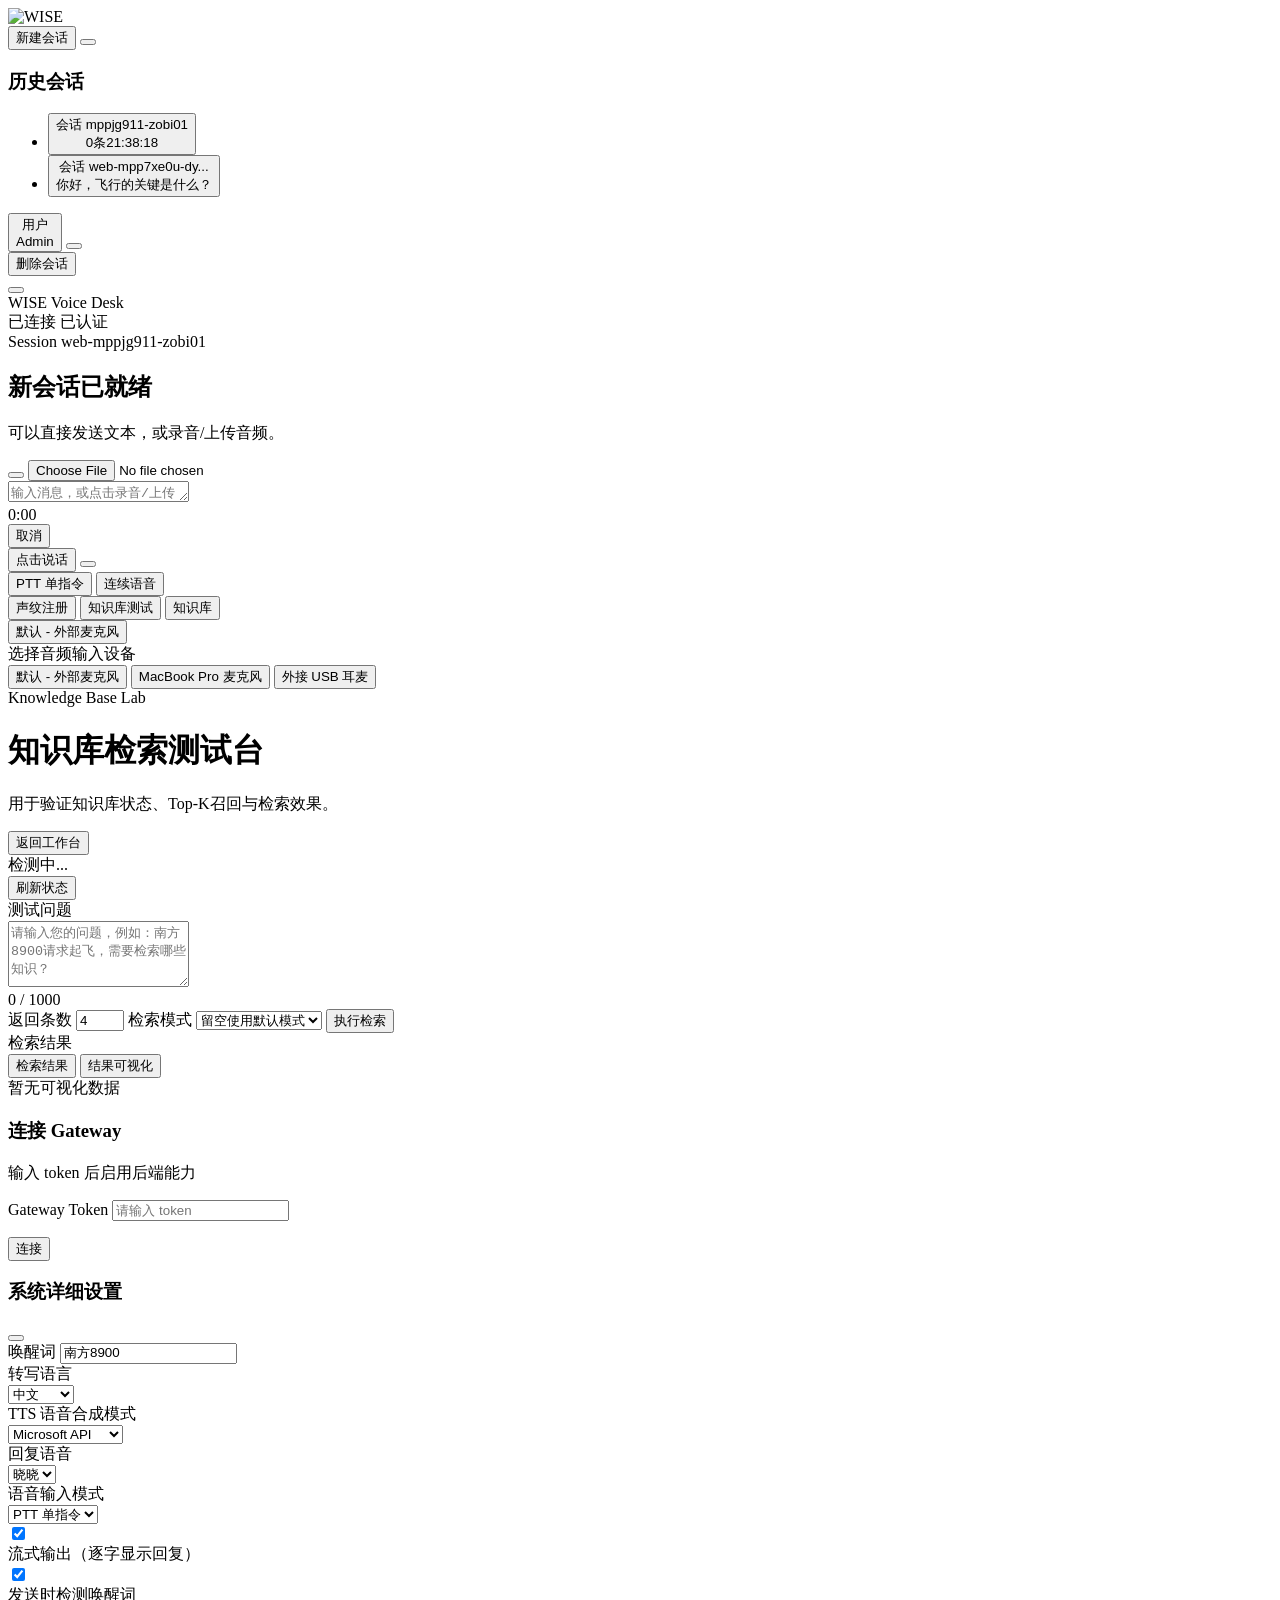
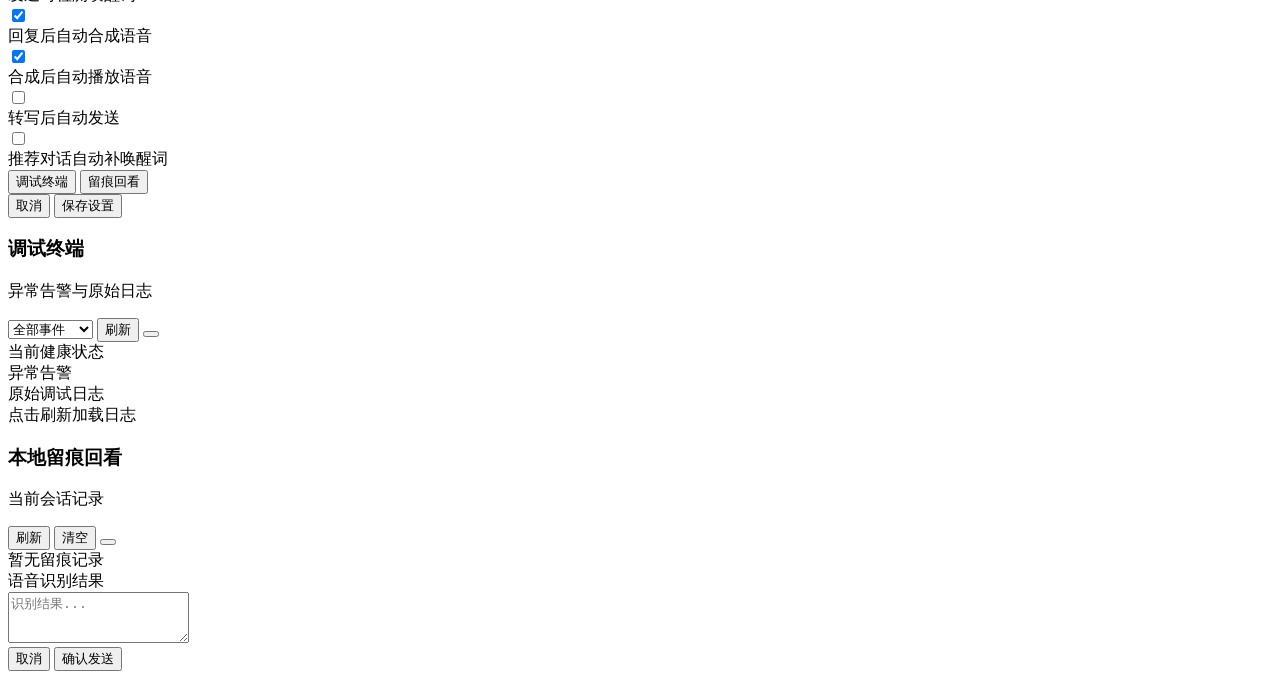
==== webchat/frontend/index.html @ 180c3f19 "feat: 添加音频消息支持，更新转写结果确认界面" ====
﻿<!DOCTYPE html>
<html lang="zh-CN">
<head>
    <meta charset="UTF-8">
    <meta name="viewport" content="width=device-width, initial-scale=1.0">
    <title>WISE ATC 语音工作台</title>
    <script src="/static/vendor/tailwind/tailwind.js"></script>
    <link rel="stylesheet" href="/static/vendor/fontawesome/css/all.min.css">
    <link rel="stylesheet" href="/static/styles/main.css">
</head>
<body class="h-screen flex text-gray-800 overflow-hidden bg-white">

    <!-- ==================== 左侧导航栏 (Sidebar) ==================== -->
    <div id="sidebar" class="w-[260px] bg-[#f9f9f9] flex-shrink-0 flex flex-col h-full transition-all duration-300 ease-in-out relative border-r border-gray-200 hidden md:flex z-50">
        <!-- 顶部 Logo 和 新建按钮 -->
        <div class="flex flex-col gap-2">
            <div class="flex justify-center pt-1 pb-1">
                <img src="/static/resource/logoA1.png" alt="WISE" class="w-48 h-48 object-contain">
            </div>
            <div class="flex gap-2 px-3">
                <button id="new-session-btn" class="flex-1 flex items-center justify-center gap-2 bg-white hover:bg-gray-50 text-gray-700 p-2 rounded-md transition-colors text-sm font-medium border border-gray-200 shadow-sm">
                    <i class="fa-solid fa-plus"></i> 新建会话
                </button>
                <button id="clear-sessions-btn" class="flex-none flex items-center justify-center bg-white hover:bg-red-50 text-red-500 p-2 rounded-md transition-colors text-sm font-medium border border-gray-200 shadow-sm" title="清空所有对话">
                    <i class="fa-regular fa-trash-can"></i>
                </button>
            </div>
        </div>

        <!-- 历史记录列表 -->
        <div class="flex-1 overflow-y-auto no-scrollbar px-3 py-2 space-y-4">
            <div>
                <h3 class="text-xs font-semibold text-gray-500 mb-2 px-2">历史会话</h3>
                <ul class="space-y-1" id="history-list">
                    <li>
                        <button class="w-full text-left px-2 py-2 rounded-md bg-gray-200 text-sm text-gray-700 transition-colors font-medium group relative">
                            <div class="truncate">会话 mppjg911-zobi01</div>
                            <div class="text-xs text-gray-500 mt-0.5 flex justify-between"><span>0条</span><span>21:38:18</span></div>
                        </button>
                    </li>
                    <li>
                        <button class="w-full text-left px-2 py-2 rounded-md hover:bg-gray-200 text-sm text-gray-700 transition-colors group relative">
                            <div class="truncate">会话 web-mpp7xe0u-dy...</div>
                            <div class="text-xs text-gray-500 mt-0.5 truncate">你好，飞行的关键是什么？</div>
                        </button>
                    </li>
                </ul>
            </div>
        </div>

        <!-- 底部用户信息及设置 -->
        <div class="p-3 border-t border-gray-200 flex items-center justify-between">
            <button class="flex items-center gap-2 flex-grow p-2 hover:bg-gray-200 rounded-md transition-colors text-left min-w-0">
                <div class="w-8 h-8 rounded-full bg-blue-500 text-white flex items-center justify-center font-bold text-sm flex-shrink-0">用户</div>
                <div class="truncate text-sm font-medium">Admin</div>
            </button>
            <button id="open-settings-btn" class="w-8 h-8 flex items-center justify-center text-gray-500 hover:text-gray-800 rounded-md hover:bg-gray-200 transition-colors flex-shrink-0 ml-1" title="详细设置">
                <i class="fa-solid fa-gear"></i>
            </button>
        </div>
    </div>

    <!-- 自定义右键菜单 -->
    <div id="context-menu" class="hidden absolute z-[100] bg-white border border-gray-100 shadow-lg rounded-lg py-1 w-32 text-sm transition-opacity duration-100">
        <button id="delete-session-btn" class="w-full text-left px-4 py-2 text-red-600 hover:bg-red-50 flex items-center gap-2 transition-colors">
            <i class="fa-regular fa-trash-can"></i> 删除会话
        </button>
    </div>

    <!-- ==================== 右侧主要内容区 ==================== -->
    <div class="flex-1 relative w-full overflow-hidden bg-white">
        
        <!-- ==================== 视图 1：主工作台 (Workspace) ==================== -->
        <div id="workspace-view" class="absolute inset-0 flex flex-col h-full w-full view-transition opacity-100 z-10">
            <!-- 顶部标题栏 -->
            <div class="h-14 flex items-center justify-between px-4 py-2 border-b border-gray-100 bg-white z-10 flex-shrink-0">
                <div class="flex items-center gap-2">
                    <button id="sidebar-toggle" class="text-gray-500 hover:text-gray-800 w-8 h-8 flex items-center justify-center rounded-md hover:bg-gray-100 transition-colors" title="收起/展开侧边栏">
                        <i class="fa-solid fa-bars"></i>
                    </button>
                    <div class="font-medium text-lg text-gray-700 ml-1">WISE Voice Desk</div>
                </div>
                <!-- 右侧状态 -->
                <div class="flex items-center gap-3 text-sm">
                    <div class="hidden sm:flex items-center gap-2">
                        <span id="connection-status" class="px-2 py-0.5 bg-green-100 text-green-700 rounded-full text-[10px] sm:text-xs font-medium">已连接</span>
                        <span id="auth-status" class="px-2 py-0.5 bg-blue-100 text-blue-700 rounded-full text-[10px] sm:text-xs font-medium">已认证</span>
                    </div>
                    <div class="text-gray-500 bg-gray-100 px-2 sm:px-3 py-1 rounded-md flex items-center gap-2">
                        <span class="text-xs hidden sm:inline">Session</span>
                        <span id="session-badge" class="font-mono text-xs">web-mppjg911-zobi01</span>
                    </div>
                </div>
            </div>

            <!-- 对话展示区 -->
            <div id="chat-container" class="flex-1 overflow-y-auto px-4 pb-56 pt-6 w-full max-w-[95%] md:max-w-[85%] lg:max-w-[75%] xl:max-w-[65%] 2xl:max-w-[55%] mx-auto flex flex-col gap-6 no-scrollbar relative">
                <!-- 空状态：居中欢迎 -->
                <div id="empty-welcome" class="flex-1 flex flex-col items-center justify-center min-h-[60vh] text-center message-anim">
                    <h2 class="text-3xl font-bold text-gray-800 mb-3">新会话已就绪</h2>
                    <p class="text-gray-500 text-sm">可以直接发送文本，或录音/上传音频。</p>
                </div>
            </div>

            <!-- 底部输入栏固定区 -->
            <div class="absolute bottom-0 left-0 w-full bg-gradient-to-t from-white via-white to-transparent pt-12 pb-4 px-4 z-20">
                <div class="max-w-[95%] md:max-w-[85%] lg:max-w-[75%] xl:max-w-[65%] 2xl:max-w-[55%] mx-auto relative flex flex-col items-center gap-3">
                    
                    <!-- 输入框主体 -->
                    <div class="w-full bg-[#f4f4f4] rounded-3xl p-1.5 pl-2 pr-2 flex items-center border border-transparent focus-within:border-gray-300 focus-within:bg-white focus-within:shadow-md transition-all duration-200 relative">
                        <!-- 左侧功能区 -->
                        <div class="flex items-center gap-2 mb-0.5 mr-1 flex-shrink-0 pl-1">
                            <button id="audio-import-btn" class="w-7 h-7 flex items-center justify-center text-gray-500 hover:text-gray-800 rounded-full hover:bg-gray-200 transition-colors" title="导入音频/附件"><i class="fa-solid fa-plus text-[15px]"></i></button>
                            <input id="audio-file-input" type="file" accept="audio/*" class="hidden">
                        </div>
                        
                        <!-- 文本域与音频附件区 -->
                        <div class="relative flex-1 min-w-0 flex flex-col justify-center">
                            <!-- 语音附件预览区 (初始隐藏) -->
                            <div id="audio-attachment-container" class="hidden px-2 pt-2 pb-0.5"></div>
                            
                            <textarea id="chat-input" rows="1" class="w-full bg-transparent border-none focus:ring-0 resize-none py-3 px-2 text-[15px] text-gray-800 placeholder-gray-400 no-scrollbar max-h-32 block" placeholder="输入消息，或点击录音/上传音频" style="outline: none;"></textarea>
                            
                            <!-- 录音遮罩与动态频率条 -->
                            <div id="recording-mask" class="hidden absolute inset-0 bg-[#f4f4f4] z-10 items-center justify-between px-2 rounded-3xl">
                                <div class="flex items-center gap-2 flex-shrink-0 w-20">
                                    <div id="recording-dot" class="w-2.5 h-2.5 rounded-full bg-red-500 animate-pulse"></div>
                                    <div id="recording-time" class="text-[13px] font-mono text-gray-600">0:00</div>
                                </div>
                                <!-- 中心频率波纹 (JS动态驱动) -->
                                <div id="freq-container" class="flex items-center gap-[2px] h-8 flex-1 justify-center px-2">
                                </div>
                                <button id="cancel-record-btn" class="text-[11px] font-medium text-gray-500 hover:text-red-500 px-3 py-1.5 bg-white border border-gray-200 shadow-sm rounded-full transition-colors flex-shrink-0 w-[52px]">取消</button>
                            </div>
                        </div>
                        
                        <!-- 发送按钮组 -->
                        <div class="flex items-center gap-2 mb-1 ml-2 flex-shrink-0">
                            <button id="hold-to-talk-btn" class="flex items-center justify-center gap-1 bg-green-500 hover:bg-green-600 text-white rounded-full px-3 py-1.5 transition-colors text-xs font-medium select-none">
                                <i class="fa-solid fa-microphone"></i> <span class="hidden sm:inline">点击说话</span>
                            </button>
                            <button id="send-btn" class="w-8 h-8 flex items-center justify-center bg-gray-300 text-white rounded-full transition-colors cursor-not-allowed">
                                <i class="fa-solid fa-arrow-up"></i>
                            </button>
                        </div>
                    </div>

                    <!-- 底部次要功能栏 (带跳转按钮和麦克风下拉) -->
                    <div class="w-full flex flex-wrap items-center justify-between gap-2 text-[11px] sm:text-xs text-gray-500 px-2">
                        <div class="flex items-center gap-3">
                            <!-- PTT / 连续语音 二选一按钮 -->
                            <div class="flex items-center bg-gray-100/80 rounded-md p-0.5 border border-gray-200/60" id="voice-mode-toggle">
                                <button class="voice-mode-btn active px-2.5 py-1 text-gray-700 bg-white shadow-sm rounded-[4px] font-medium transition-all" data-mode="ptt">PTT 单指令</button>
                                <button class="voice-mode-btn px-2.5 py-1 text-gray-400 hover:text-gray-600 rounded-[4px] font-medium transition-all" data-mode="continuous">连续语音</button>
                            </div>

                            <button id="voiceprint-btn" class="hover:text-blue-600 font-medium text-gray-600 transition-colors flex items-center gap-1 px-2 py-1 rounded bg-gray-100 hover:bg-blue-50 hidden sm:flex">
                                <i class="fa-solid fa-fingerprint"></i> 声纹注册
                            </button>
                            <button id="nav-to-kb-btn" class="hover:text-blue-600 font-medium text-gray-600 transition-colors flex items-center gap-1 px-2 py-1 rounded bg-gray-100 hover:bg-blue-50">
                                <i class="fa-solid fa-flask"></i> 知识库测试
                            </button>
                            <button id="kb-toggle-btn" type="button" class="flex items-center gap-1.5 px-2.5 py-1 bg-white border border-gray-200 hover:border-blue-300 rounded-full transition-all group shadow-sm" data-state="off">
                                <i class="fa-solid fa-database text-gray-400 group-hover:text-blue-500 transition-colors" id="kb-icon"></i>
                                <span class="text-[11px] font-medium text-gray-600 group-hover:text-blue-600 transition-colors" id="kb-text">知识库</span>
                                <div id="kb-track" class="w-6 h-3.5 bg-gray-200 rounded-full relative transition-colors ml-0.5">
                                    <div id="kb-thumb" class="w-2.5 h-2.5 bg-white rounded-full absolute left-[2px] top-[2px] transition-transform shadow-sm"></div>
                                </div>
                            </button>
                        </div>
                        <div class="flex items-center gap-3">
                            <!-- 麦克风下拉菜单容器 -->
                            <div class="relative inline-block text-left" id="mic-dropdown-container">
                                <button id="mic-dropdown-btn" type="button" class="flex items-center gap-1.5 hover:bg-gray-100 px-2 py-1.5 rounded-md transition-colors text-gray-500 hover:text-gray-800 focus:outline-none">
                                    <span class="w-2 h-2 bg-green-500 rounded-full flex-shrink-0 shadow-[0_0_4px_rgba(34,197,94,0.6)]" title="状态: 可用"></span>
                                    <span class="truncate max-w-[120px] sm:max-w-[150px] font-medium" id="current-mic-name">默认 - 外部麦克风</span>
                                    <i class="fa-solid fa-chevron-up text-[10px] transition-transform duration-200" id="mic-chevron"></i>
                                </button>
                                
                                <!-- 下拉菜单 (向上弹出) -->
                                <div id="mic-dropdown-menu" class="hidden origin-bottom-right absolute right-0 bottom-full mb-1 w-80 max-w-[90vw] rounded-xl shadow-[0_-4px_6px_-1px_rgba(0,0,0,0.1),0_2px_4px_-1px_rgba(0,0,0,0.06)] bg-white border border-gray-100 focus:outline-none z-50 transition-all duration-200 opacity-0 translate-y-2">
                                    <div class="py-1">
                                        <div class="px-3 py-2 text-[11px] font-semibold text-gray-400 bg-gray-50/50">选择音频输入设备</div>
                                        <button class="mic-option w-full text-left px-3 py-2 text-sm text-gray-700 hover:bg-blue-50 hover:text-blue-600 flex items-center justify-between group" data-mic="默认 - 外部麦克风">
                                            <span class="truncate pr-2">默认 - 外部麦克风</span>
                                            <i class="fa-solid fa-check text-blue-500 opacity-100 option-check transition-opacity"></i>
                                        </button>
                                        <button class="mic-option w-full text-left px-3 py-2 text-sm text-gray-700 hover:bg-blue-50 hover:text-blue-600 flex items-center justify-between group" data-mic="MacBook Pro 麦克风">
                                            <span class="truncate pr-2">MacBook Pro 麦克风</span>
                                            <i class="fa-solid fa-check text-blue-500 opacity-0 group-hover:opacity-30 option-check transition-opacity"></i>
                                        </button>
                                        <button class="mic-option w-full text-left px-3 py-2 text-sm text-gray-700 hover:bg-blue-50 hover:text-blue-600 flex items-center justify-between group" data-mic="外接 USB 耳麦">
                                            <span class="truncate pr-2">外接 USB 耳麦</span>
                                            <i class="fa-solid fa-check text-blue-500 opacity-0 group-hover:opacity-30 option-check transition-opacity"></i>
                                        </button>
                                    </div>
                                </div>
                            </div>
                        </div>
                    </div>
                </div>
            </div>
        </div>

        <!-- ==================== 视图 2：知识库测试 (Knowledge Base Lab) ==================== -->
        <div id="kb-test-view" class="absolute inset-0 w-full h-full bg-[#f5f7fb] overflow-y-auto view-transition opacity-0 pointer-events-none z-0 px-4 py-8 flex flex-col items-center">
            <div class="kb-lab-page w-full flex flex-col gap-4 pb-20">
                <!-- 头部标题卡片 -->
                <div class="kb-lab-card kb-lab-hero flex justify-between items-center gap-4">
                    <div>
                        <div class="kb-lab-eyebrow">Knowledge Base Lab</div>
                        <h1 class="kb-lab-title">知识库检索测试台</h1>
                        <p class="kb-lab-subtitle">用于验证知识库状态、Top-K召回与检索效果。</p>
                    </div>
                    <button id="nav-back-btn" class="kb-lab-pill-btn">
                        <i class="fa-solid fa-arrow-right"></i>
                        <span>返回工作台</span>
                    </button>
                </div>

                <!-- 连接信息卡片 -->
                <div class="kb-lab-card kb-status-card">
                    <div class="kb-status-main">
                        <div id="kb-status-dot" class="kb-status-dot"></div>
                        <div id="kb-status-text" class="kb-status-text">检测中...</div>
                    </div>
                    <div id="kb-status-tags" class="kb-status-grid"></div>
                    <button id="kb-refresh-btn" class="kb-lab-pill-btn kb-refresh-btn">
                        <i class="fa-solid fa-rotate-right"></i>
                        <span>刷新状态</span>
                    </button>
                </div>

                <!-- 测试问题输入卡片 -->
                <div class="kb-lab-card kb-query-card">
                    <div class="kb-section-title">
                        <i class="fa-solid fa-message"></i>
                        <span>测试问题</span>
                    </div>
                    <div class="kb-query-box">
                        <textarea id="kb-search-input" rows="4" maxlength="1000" placeholder="请输入您的问题，例如：南方8900请求起飞，需要检索哪些知识？"></textarea>
                        <div id="kb-query-count" class="kb-query-count">0 / 1000</div>
                    </div>
                    <div class="kb-query-controls">
                        <label class="kb-field">
                            <span>返回条数</span>
                            <input id="kb-top-k" type="number" min="1" max="50" value="4" inputmode="numeric">
                        </label>
                        <label class="kb-field kb-field--mode">
                            <span>检索模式</span>
                            <select id="kb-mode">
                                <option value="">留空使用默认模式</option>
                                <option value="hybrid">hybrid</option>
                                <option value="vector">vector</option>
                                <option value="keyword">keyword</option>
                            </select>
                        </label>
                        <button id="do-search-btn" class="kb-search-btn">
                            <i class="fa-solid fa-magnifying-glass"></i>
                            <span>执行检索</span>
                        </button>
                    </div>
                </div>

                <!-- 检索结果区 (初始隐藏) -->
                <div id="kb-results-area" class="w-full hidden flex-col gap-4">
                    <div class="kb-lab-card kb-results-card">
                        <div class="kb-results-head">
                            <div class="kb-section-title">
                                <i class="fa-solid fa-network-wired"></i>
                                <span>检索结果</span>
                            </div>
                            <div id="kb-result-summary" class="kb-result-summary"></div>
                        </div>

                        <div class="kb-tabs">
                            <button id="kb-tab-results" class="kb-test-tab active">检索结果</button>
                            <button id="kb-tab-viz" class="kb-test-tab">结果可视化</button>
                        </div>

                        <div id="kb-results-list" class="kb-result-list"></div>

                        <div id="kb-viz-area" class="hidden">
                            <div id="kb-viz-content" class="kb-viz-content">
                                暂无可视化数据
                            </div>
                        </div>
                    </div>
                </div>
            </div>
        </div>
    </div>

    <!-- ==================== JavaScript 逻辑 ==================== -->
    <script src="/static/vendor/marked/marked.min.js"></script>
    <script type="module" src="/static/app/main.js"></script>

    <!-- ==================== Token 认证卡片 ==================== -->
    <div id="auth-card-overlay" class="hidden fixed inset-0 z-[120] bg-white/70 backdrop-blur-sm flex items-start justify-center px-4 pt-24">
        <div class="w-full max-w-sm bg-white border border-gray-100 rounded-2xl shadow-xl overflow-hidden">
            <div class="px-5 py-4 border-b border-gray-100 bg-gray-50/80">
                <div class="flex items-center gap-3">
                    <div class="w-9 h-9 rounded-lg bg-blue-600 text-white flex items-center justify-center">
                        <i class="fa-solid fa-key text-sm"></i>
                    </div>
                    <div>
                        <h3 class="text-sm font-bold text-gray-800">连接 Gateway</h3>
                        <p class="text-xs text-gray-500 mt-0.5">输入 token 后启用后端能力</p>
                    </div>
                </div>
            </div>
            <form id="auth-card-form" class="p-5 space-y-4">
                <div>
                    <label for="auth-token-input" class="block text-xs font-semibold text-gray-600 mb-1.5">Gateway Token</label>
                    <input id="auth-token-input" type="password" autocomplete="current-password" class="w-full bg-gray-50 border border-gray-200 rounded-xl px-3.5 py-2.5 text-sm text-gray-800 focus:outline-none focus:border-blue-400 focus:bg-white focus:ring-2 focus:ring-blue-100 transition-all" placeholder="请输入 token">
                </div>
                <p id="auth-card-message" class="hidden text-xs leading-relaxed"></p>
                <button id="auth-card-submit" type="submit" class="w-full h-10 rounded-xl bg-blue-600 hover:bg-blue-700 text-white text-sm font-semibold transition-colors flex items-center justify-center gap-2">
                    <i class="fa-solid fa-plug"></i>
                    <span>连接</span>
                </button>
            </form>
        </div>
    </div>

    <!-- ==================== 设置模态框 (Settings Modal) ==================== -->
    <div id="settings-modal" class="hidden fixed inset-0 z-[100] bg-gray-900/40 backdrop-blur-sm flex items-center justify-center transition-opacity duration-300 opacity-0">
        <div class="bg-white rounded-2xl shadow-2xl w-full max-w-md overflow-hidden transform scale-95 opacity-0 transition-all duration-300" id="settings-modal-content">
            <!-- Header -->
            <div class="px-6 py-4 border-b border-gray-100 flex justify-between items-center bg-gray-50/80">
                <h3 class="text-[15px] font-bold text-gray-800 flex items-center gap-2">
                    <i class="fa-solid fa-gear text-gray-500"></i> 系统详细设置
                </h3>
                <button id="close-settings-top" class="text-gray-400 hover:text-gray-600 transition-colors w-7 h-7 flex items-center justify-center rounded-full hover:bg-gray-200">
                    <i class="fa-solid fa-xmark text-sm"></i>
                </button>
            </div>
            
            <!-- Body -->
            <div class="p-6 space-y-5">
                <!-- 1. 唤醒词 -->
                <div>
                    <label class="block text-xs font-semibold text-gray-600 mb-1.5 ml-0.5">唤醒词</label>
                    <input type="text" id="setting-wake-word" value="南方8900" class="w-full bg-gray-50 border border-gray-200 rounded-lg px-3.5 py-2.5 text-sm text-gray-800 focus:outline-none focus:border-blue-400 focus:bg-white focus:ring-2 focus:ring-blue-100 transition-all" placeholder="例如：南方8900">
                </div>

                <!-- 2. 转写语言 -->
                <div>
                    <label class="block text-xs font-semibold text-gray-600 mb-1.5 ml-0.5">转写语言</label>
                    <div class="relative">
                        <select id="setting-language" class="w-full bg-gray-50 border border-gray-200 rounded-lg px-3.5 py-2.5 pr-10 text-sm text-gray-800 focus:outline-none focus:border-blue-400 focus:bg-white focus:ring-2 focus:ring-blue-100 transition-all appearance-none cursor-pointer">
                            <option value="zh">中文</option>
                            <option value="auto">自动</option>
                            <option value="en">English</option>
                        </select>
                        <div class="pointer-events-none absolute inset-y-0 right-0 flex items-center px-4 text-gray-400">
                            <i class="fa-solid fa-chevron-down text-[10px]"></i>
                        </div>
                    </div>
                </div>

                <!-- 3. TTS 合成模式 -->
                <div>
                    <label class="block text-xs font-semibold text-gray-600 mb-1.5 ml-0.5">TTS 语音合成模式</label>
                    <div class="relative">
                        <select id="setting-tts-mode" class="w-full bg-gray-50 border border-gray-200 rounded-lg px-3.5 py-2.5 pr-10 text-sm text-gray-800 focus:outline-none focus:border-blue-400 focus:bg-white focus:ring-2 focus:ring-blue-100 transition-all appearance-none cursor-pointer">
                            <option value="microsoft">Microsoft API</option>
                            <option value="cosyvoice">CosyVoice 本地</option>
                        </select>
                        <div class="pointer-events-none absolute inset-y-0 right-0 flex items-center px-4 text-gray-400">
                            <i class="fa-solid fa-chevron-down text-[10px]"></i>
                        </div>
                    </div>
                </div>

                <!-- 4. 回复语音 -->
                <div>
                    <label class="block text-xs font-semibold text-gray-600 mb-1.5 ml-0.5">回复语音</label>
                    <div class="relative">
                        <select id="setting-voice-type" class="w-full bg-gray-50 border border-gray-200 rounded-lg px-3.5 py-2.5 pr-10 text-sm text-gray-800 focus:outline-none focus:border-blue-400 focus:bg-white focus:ring-2 focus:ring-blue-100 transition-all appearance-none cursor-pointer">
                            <option value="zh-CN-XiaoxiaoNeural">晓晓</option>
                            <option value="zh-CN-XiaoyiNeural">晓伊</option>
                            <option value="zh-CN-YunyangNeural">云扬</option>
                        </select>
                        <div class="pointer-events-none absolute inset-y-0 right-0 flex items-center px-4 text-gray-400">
                            <i class="fa-solid fa-chevron-down text-[10px]"></i>
                        </div>
                    </div>
                </div>

                <!-- 5. 语音输入模式 -->
                <div>
                    <label class="block text-xs font-semibold text-gray-600 mb-1.5 ml-0.5">语音输入模式</label>
                    <div class="relative">
                        <select id="setting-voice-mode" class="w-full bg-gray-50 border border-gray-200 rounded-lg px-3.5 py-2.5 pr-10 text-sm text-gray-800 focus:outline-none focus:border-blue-400 focus:bg-white focus:ring-2 focus:ring-blue-100 transition-all appearance-none cursor-pointer">
                            <option value="ptt">PTT 单指令</option>
                            <option value="stream">连续语音</option>
                        </select>
                        <div class="pointer-events-none absolute inset-y-0 right-0 flex items-center px-4 text-gray-400">
                            <i class="fa-solid fa-chevron-down text-[10px]"></i>
                        </div>
                    </div>
                </div>

                <!-- 5.5 流式输出 -->
                <div class="flex items-center pt-1 pl-0.5">
                    <div class="relative flex items-center">
                        <input type="checkbox" id="setting-streaming-mode" checked class="peer sr-only">
                        <div class="w-5 h-5 bg-white border-2 border-gray-300 rounded focus:ring-blue-500 focus:ring-2 cursor-pointer peer-checked:bg-blue-500 peer-checked:border-blue-500 transition-all flex items-center justify-center">
                            <i class="fa-solid fa-check text-white text-[10px] opacity-0 peer-checked:opacity-100 transition-opacity"></i>
                        </div>
                        <label for="setting-streaming-mode" class="ml-3 text-sm font-medium text-gray-700 cursor-pointer select-none">流式输出（逐字显示回复）</label>
                    </div>
                </div>

                <!-- 5.6 唤醒词检测 -->
                <div class="flex items-center pt-1 pl-0.5">
                    <div class="relative flex items-center">
                        <input type="checkbox" id="setting-wake-detection" checked class="peer sr-only">
                        <div class="w-5 h-5 bg-white border-2 border-gray-300 rounded focus:ring-blue-500 focus:ring-2 cursor-pointer peer-checked:bg-blue-500 peer-checked:border-blue-500 transition-all flex items-center justify-center">
                            <i class="fa-solid fa-check text-white text-[10px] opacity-0 peer-checked:opacity-100 transition-opacity"></i>
                        </div>
                        <label for="setting-wake-detection" class="ml-3 text-sm font-medium text-gray-700 cursor-pointer select-none">发送时检测唤醒词</label>
                    </div>
                </div>

                <!-- 6. 自动合成 TTS -->
                <div class="flex items-center pt-1 pl-0.5">
                    <div class="relative flex items-center">
                        <input type="checkbox" id="setting-auto-tts" checked class="peer sr-only">
                        <div class="w-5 h-5 bg-white border-2 border-gray-300 rounded focus:ring-blue-500 focus:ring-2 cursor-pointer peer-checked:bg-blue-500 peer-checked:border-blue-500 transition-all flex items-center justify-center">
                            <i class="fa-solid fa-check text-white text-[10px] opacity-0 peer-checked:opacity-100 transition-opacity"></i>
                        </div>
                        <label for="setting-auto-tts" class="ml-3 text-sm font-medium text-gray-700 cursor-pointer select-none">回复后自动合成语音</label>
                    </div>
                </div>

                <!-- 7. 自动播放 TTS -->
                <div class="flex items-center pl-0.5">
                    <div class="relative flex items-center">
                        <input type="checkbox" id="setting-auto-play" checked class="peer sr-only">
                        <div class="w-5 h-5 bg-white border-2 border-gray-300 rounded focus:ring-blue-500 focus:ring-2 cursor-pointer peer-checked:bg-blue-500 peer-checked:border-blue-500 transition-all flex items-center justify-center">
                            <i class="fa-solid fa-check text-white text-[10px] opacity-0 peer-checked:opacity-100 transition-opacity"></i>
                        </div>
                        <label for="setting-auto-play" class="ml-3 text-sm font-medium text-gray-700 cursor-pointer select-none">合成后自动播放语音</label>
                    </div>
                </div>

                <!-- 7. 转写后自动发送 -->
                <div class="flex items-center pl-0.5">
                    <div class="relative flex items-center">
                        <input type="checkbox" id="setting-auto-send" class="peer sr-only">
                        <div class="w-5 h-5 bg-white border-2 border-gray-300 rounded focus:ring-blue-500 focus:ring-2 cursor-pointer peer-checked:bg-blue-500 peer-checked:border-blue-500 transition-all flex items-center justify-center">
                            <i class="fa-solid fa-check text-white text-[10px] opacity-0 peer-checked:opacity-100 transition-opacity"></i>
                        </div>
                        <label for="setting-auto-send" class="ml-3 text-sm font-medium text-gray-700 cursor-pointer select-none">转写后自动发送</label>
                    </div>
                </div>

                <!-- 8. 推荐对话自动补唤醒词 -->
                <div class="flex items-center pl-0.5">
                    <div class="relative flex items-center">
                        <input type="checkbox" id="setting-auto-prepend-wake" class="peer sr-only">
                        <div class="w-5 h-5 bg-white border-2 border-gray-300 rounded focus:ring-blue-500 focus:ring-2 cursor-pointer peer-checked:bg-blue-500 peer-checked:border-blue-500 transition-all flex items-center justify-center">
                            <i class="fa-solid fa-check text-white text-[10px] opacity-0 peer-checked:opacity-100 transition-opacity"></i>
                        </div>
                        <label for="setting-auto-prepend-wake" class="ml-3 text-sm font-medium text-gray-700 cursor-pointer select-none">推荐对话自动补唤醒词</label>
                    </div>
                </div>
            </div>

            <!-- Footer -->
            <div class="px-6 py-4 bg-gray-50/80 border-t border-gray-100 flex items-center justify-between">
                <div class="flex items-center gap-2">
                    <button id="open-debug-btn" class="text-xs text-gray-500 hover:text-gray-800 flex items-center gap-1.5 px-2 py-1 rounded hover:bg-gray-200 transition-colors">
                        <i class="fa-solid fa-bug"></i> 调试终端
                    </button>
                    <button id="open-trace-btn" class="text-xs text-gray-500 hover:text-gray-800 flex items-center gap-1.5 px-2 py-1 rounded hover:bg-gray-200 transition-colors">
                        <i class="fa-solid fa-clock-rotate-left"></i> 留痕回看
                    </button>
                </div>
                <div class="flex items-center gap-3">
                    <button id="close-settings-btn" class="px-5 py-2 text-sm font-medium text-gray-600 bg-white border border-gray-200 rounded-lg hover:bg-gray-50 transition-colors shadow-sm">取消</button>
                    <button id="save-settings-btn" class="px-5 py-2 text-sm font-medium text-white bg-blue-600 border border-transparent rounded-lg hover:bg-blue-700 transition-colors shadow-sm min-w-[96px] flex justify-center items-center gap-1.5">保存设置</button>
                </div>
            </div>
        </div>
    </div>

    <!-- ==================== 调试终端弹窗 ==================== -->
    <div id="debug-modal" class="hidden fixed inset-0 z-[110] bg-gray-900/40 backdrop-blur-sm flex items-center justify-center transition-opacity duration-300 opacity-0">
        <div class="bg-white rounded-2xl shadow-2xl w-full max-w-2xl max-h-[85vh] overflow-hidden transform scale-95 opacity-0 transition-all duration-300" id="debug-modal-content">
            <div class="px-5 py-4 border-b border-gray-100 flex justify-between items-center bg-gray-50/80">
                <div>
                    <h3 class="text-sm font-bold text-gray-800 flex items-center gap-2"><i class="fa-solid fa-bug text-gray-500"></i> 调试终端</h3>
                    <p id="debug-subtitle" class="text-[11px] text-gray-500 mt-0.5">异常告警与原始日志</p>
                </div>
                <div class="flex items-center gap-2">
                    <select id="debug-filter" class="text-[11px] bg-white border border-gray-200 rounded px-2 py-1 focus:outline-none focus:border-blue-400">
                        <option value="all">全部事件</option>
                        <option value="chat">Chat</option>
                        <option value="transcribe">Transcribe</option>
                        <option value="tts">TTS</option>
                        <option value="wake">Wake</option>
                    </select>
                    <button id="debug-refresh-btn" class="text-xs text-blue-600 hover:text-blue-800 font-medium px-2 py-1 rounded hover:bg-blue-50">刷新</button>
                    <button id="debug-close-btn" class="text-gray-400 hover:text-gray-600 w-7 h-7 flex items-center justify-center rounded-full hover:bg-gray-200 transition-colors"><i class="fa-solid fa-xmark text-sm"></i></button>
                </div>
            </div>
            <div class="overflow-y-auto max-h-[72vh] p-4 space-y-4">
                <!-- 健康状态卡片 -->
                <div>
                    <div class="text-xs font-semibold text-gray-500 mb-2">当前健康状态</div>
                    <div id="debug-health-grid" class="grid grid-cols-5 gap-2"></div>
                </div>
                <!-- 异常告警 -->
                <div>
                    <div class="text-xs font-semibold text-gray-500 mb-2">异常告警</div>
                    <div id="debug-alert-list" class="space-y-1 text-[11px]"></div>
                </div>
                <!-- 原始日志 -->
                <div>
                    <div class="text-xs font-semibold text-gray-500 mb-2">原始调试日志</div>
                    <div id="debug-log-list" class="space-y-1 text-[11px] font-mono text-gray-600">
                        <div class="text-gray-400 py-4 text-center">点击刷新加载日志</div>
                    </div>
                </div>
            </div>
        </div>
    </div>

    <!-- ==================== 留痕回看弹窗 ==================== -->
    <div id="trace-modal" class="hidden fixed inset-0 z-[110] bg-gray-900/40 backdrop-blur-sm flex items-center justify-center transition-opacity duration-300 opacity-0">
        <div class="bg-white rounded-2xl shadow-2xl w-full max-w-lg max-h-[80vh] overflow-hidden transform scale-95 opacity-0 transition-all duration-300" id="trace-modal-content">
            <div class="px-5 py-4 border-b border-gray-100 flex justify-between items-center bg-gray-50/80">
                <div>
                    <h3 class="text-sm font-bold text-gray-800 flex items-center gap-2"><i class="fa-solid fa-clock-rotate-left text-gray-500"></i> 本地留痕回看</h3>
                    <p id="trace-subtitle" class="text-[11px] text-gray-500 mt-0.5">当前会话记录</p>
                </div>
                <div class="flex items-center gap-2">
                    <button id="trace-refresh-btn" class="text-xs text-blue-600 hover:text-blue-800 font-medium px-2 py-1 rounded hover:bg-blue-50">刷新</button>
                    <button id="trace-clear-btn" class="text-xs text-red-500 hover:text-red-700 font-medium px-2 py-1 rounded hover:bg-red-50">清空</button>
                    <button id="trace-close-btn" class="text-gray-400 hover:text-gray-600 w-7 h-7 flex items-center justify-center rounded-full hover:bg-gray-200 transition-colors"><i class="fa-solid fa-xmark text-sm"></i></button>
                </div>
            </div>
            <div class="overflow-y-auto max-h-[60vh] p-4">
                <div id="trace-list" class="space-y-2 text-[12px] text-gray-600">
                    <div class="text-gray-400 py-4 text-center">暂无留痕记录</div>
                </div>
            </div>
        </div>
    </div>

    <!-- 转写结果确认浮窗 (初始隐藏) -->
    <div id="transcript-review" class="hidden fixed inset-0 z-[130] bg-gray-900/40 backdrop-blur-sm flex items-center justify-center">
        <div class="bg-white rounded-2xl shadow-2xl w-full max-w-md mx-4 overflow-hidden">
            <div class="px-5 py-4 border-b border-gray-100 flex items-center gap-2 bg-gray-50/80">
                <i class="fa-solid fa-microphone text-blue-500 text-sm"></i>
                <span class="text-sm font-bold text-gray-800">语音识别结果</span>
            </div>
            <div class="p-4 space-y-3">
                <div id="transcript-audio-container" class="hidden"></div>
                <textarea id="transcript-editor" rows="3" class="w-full bg-gray-50 border border-gray-200 rounded-xl px-3 py-2.5 text-sm text-gray-800 resize-none focus:outline-none focus:border-blue-400 focus:ring-2 focus:ring-blue-100 no-scrollbar leading-relaxed" placeholder="识别结果..."></textarea>
            </div>
            <div class="px-5 py-3 border-t border-gray-100 flex items-center justify-end gap-2 bg-gray-50/50">
                <button id="transcript-cancel-btn" class="text-xs font-medium text-gray-500 hover:text-red-500 hover:bg-red-50 px-4 py-2 rounded-lg transition-colors">取消</button>
                <button id="transcript-confirm-btn" class="text-xs font-medium text-white px-5 py-2 bg-blue-500 hover:bg-blue-600 rounded-lg shadow-sm transition-colors"><i class="fa-solid fa-paper-plane mr-1.5 text-[10px]"></i>确认发送</button>
            </div>
        </div>
    </div>
</body>
</html>
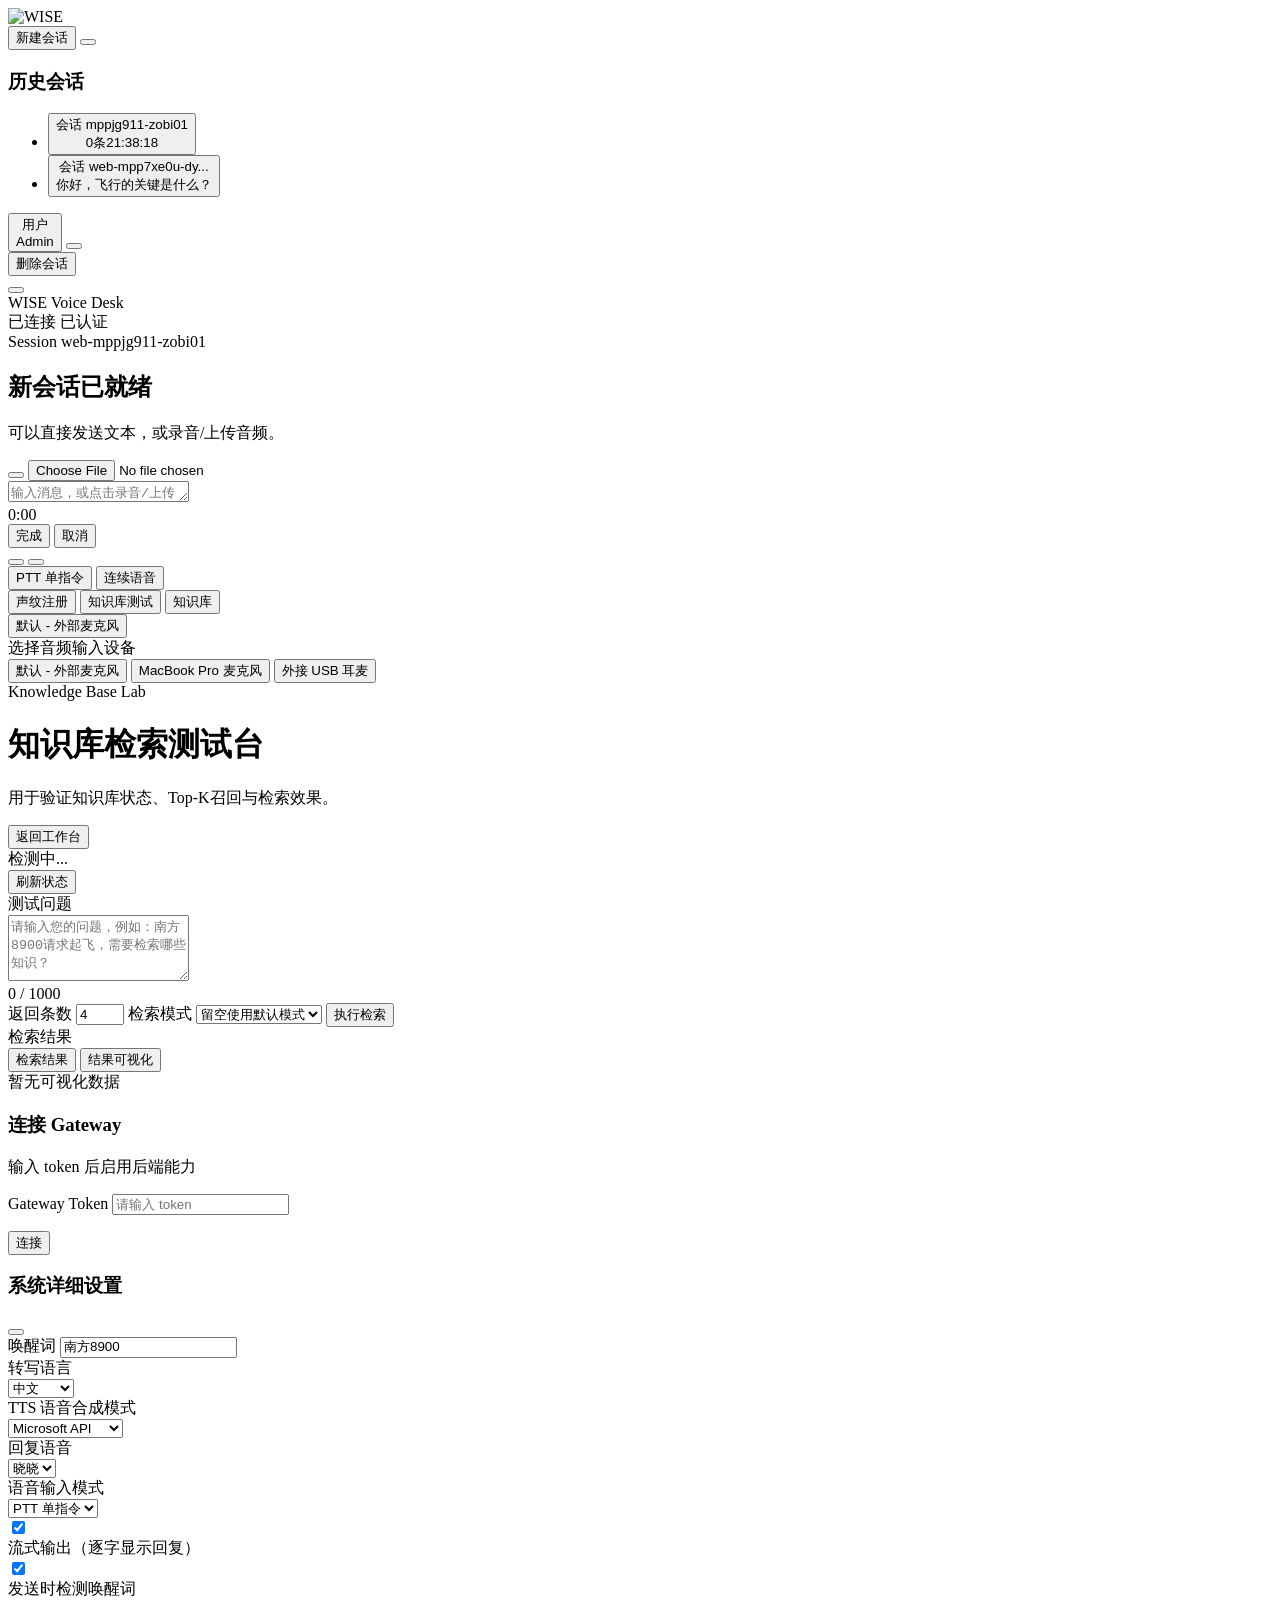
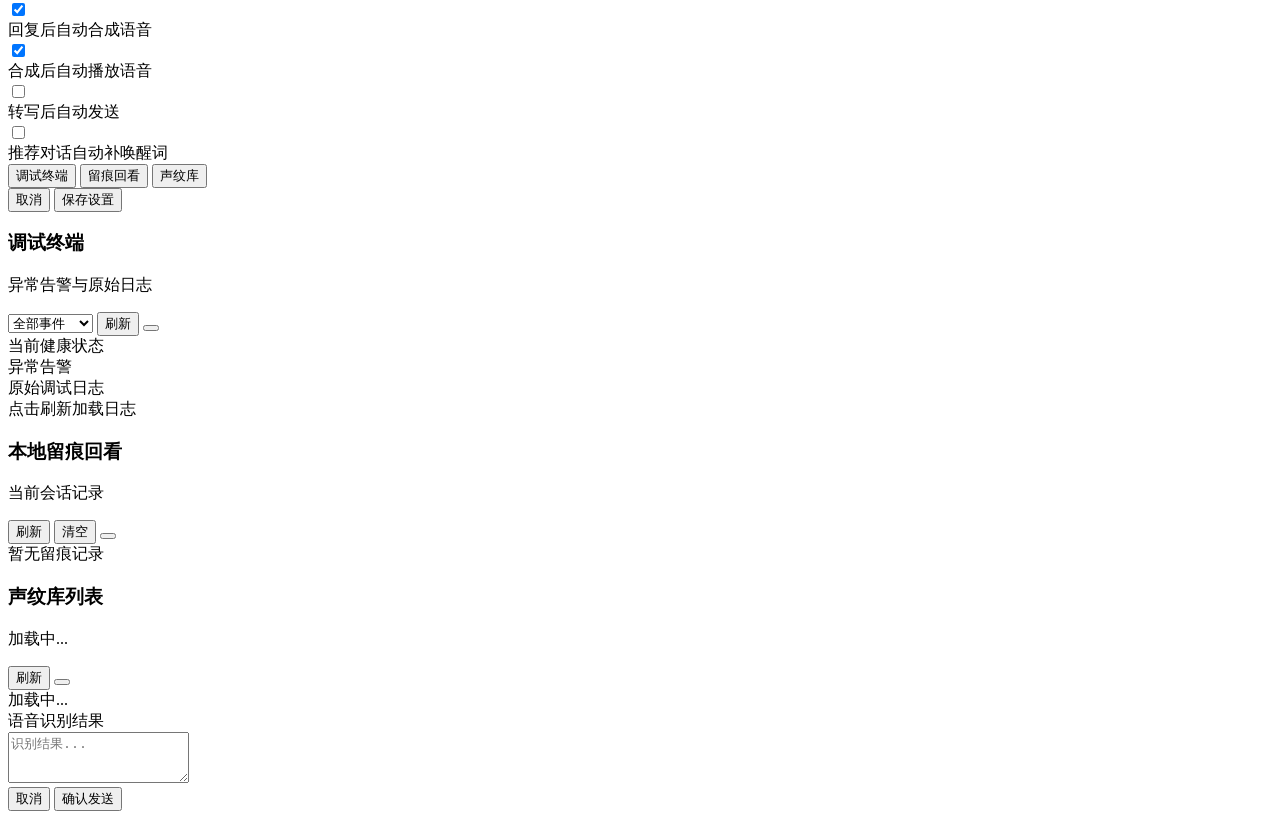
==== commit cdbdc55f: "feat: 增强语音交互功能并添加声纹验证 更新 composer-controller 支持语音消息跳过用户气泡渲染 修改 session-list-controller 在会话切换时触发 onSe" ====
--- a/webchat/frontend/index.html
+++ b/webchat/frontend/index.html
@@ -130,14 +130,17 @@
                                 <!-- 中心频率波纹 (JS动态驱动) -->
                                 <div id="freq-container" class="flex items-center gap-[2px] h-8 flex-1 justify-center px-2">
                                 </div>
-                                <button id="cancel-record-btn" class="text-[11px] font-medium text-gray-500 hover:text-red-500 px-3 py-1.5 bg-white border border-gray-200 shadow-sm rounded-full transition-colors flex-shrink-0 w-[52px]">取消</button>
+                                <div class="flex items-center gap-1.5 flex-shrink-0">
+                                    <button id="confirm-record-btn" class="text-[11px] font-medium text-white hover:bg-green-600 px-3 py-1.5 bg-green-500 shadow-sm rounded-full transition-colors w-[52px]">完成</button>
+                                    <button id="cancel-record-btn" class="text-[11px] font-medium text-gray-500 hover:text-red-500 px-3 py-1.5 bg-white border border-gray-200 shadow-sm rounded-full transition-colors w-[52px]">取消</button>
+                                </div>
                             </div>
                         </div>
                         
                         <!-- 发送按钮组 -->
-                        <div class="flex items-center gap-2 mb-1 ml-2 flex-shrink-0">
-                            <button id="hold-to-talk-btn" class="flex items-center justify-center gap-1 bg-green-500 hover:bg-green-600 text-white rounded-full px-3 py-1.5 transition-colors text-xs font-medium select-none">
-                                <i class="fa-solid fa-microphone"></i> <span class="hidden sm:inline">点击说话</span>
+                        <div id="send-btn-group" class="flex items-center gap-2 mb-1 ml-2 flex-shrink-0">
+                            <button id="hold-to-talk-btn" class="w-8 h-8 flex items-center justify-center bg-green-500 hover:bg-green-600 text-white rounded-full transition-colors select-none">
+                                <i class="fa-solid fa-microphone text-sm"></i>
                             </button>
                             <button id="send-btn" class="w-8 h-8 flex items-center justify-center bg-gray-300 text-white rounded-full transition-colors cursor-not-allowed">
                                 <i class="fa-solid fa-arrow-up"></i>
@@ -325,7 +328,7 @@
 
     <!-- ==================== 设置模态框 (Settings Modal) ==================== -->
     <div id="settings-modal" class="hidden fixed inset-0 z-[100] bg-gray-900/40 backdrop-blur-sm flex items-center justify-center transition-opacity duration-300 opacity-0">
-        <div class="bg-white rounded-2xl shadow-2xl w-full max-w-md overflow-hidden transform scale-95 opacity-0 transition-all duration-300" id="settings-modal-content">
+        <div class="bg-white rounded-2xl shadow-2xl w-full max-w-lg overflow-hidden transform scale-95 opacity-0 transition-all duration-300" id="settings-modal-content">
             <!-- Header -->
             <div class="px-6 py-4 border-b border-gray-100 flex justify-between items-center bg-gray-50/80">
                 <h3 class="text-[15px] font-bold text-gray-800 flex items-center gap-2">
@@ -477,6 +480,9 @@
                     </button>
                     <button id="open-trace-btn" class="text-xs text-gray-500 hover:text-gray-800 flex items-center gap-1.5 px-2 py-1 rounded hover:bg-gray-200 transition-colors">
                         <i class="fa-solid fa-clock-rotate-left"></i> 留痕回看
+                    </button>
+                    <button id="open-voiceprint-btn" class="text-xs text-gray-500 hover:text-gray-800 flex items-center gap-1.5 px-2 py-1 rounded hover:bg-gray-200 transition-colors">
+                        <i class="fa-solid fa-fingerprint"></i> 声纹库
                     </button>
                 </div>
                 <div class="flex items-center gap-3">
@@ -551,6 +557,27 @@
         </div>
     </div>
 
+    <!-- 声纹库列表弹窗 -->
+    <div id="voiceprint-modal" class="hidden fixed inset-0 z-[110] bg-gray-900/40 backdrop-blur-sm flex items-center justify-center transition-opacity duration-300 opacity-0">
+        <div class="bg-white rounded-2xl shadow-2xl w-full max-w-lg max-h-[80vh] overflow-hidden transform scale-95 opacity-0 transition-all duration-300" id="voiceprint-modal-content">
+            <div class="px-5 py-4 border-b border-gray-100 flex justify-between items-center bg-gray-50/80">
+                <div>
+                    <h3 class="text-sm font-bold text-gray-800 flex items-center gap-2"><i class="fa-solid fa-fingerprint text-gray-500"></i> 声纹库列表</h3>
+                    <p id="voiceprint-subtitle" class="text-[11px] text-gray-500 mt-0.5">加载中...</p>
+                </div>
+                <div class="flex items-center gap-2">
+                    <button id="voiceprint-refresh-btn" class="text-xs text-blue-600 hover:text-blue-800 font-medium px-2 py-1 rounded hover:bg-blue-50">刷新</button>
+                    <button id="voiceprint-close-btn" class="text-gray-400 hover:text-gray-600 w-7 h-7 flex items-center justify-center rounded-full hover:bg-gray-200 transition-colors"><i class="fa-solid fa-xmark text-sm"></i></button>
+                </div>
+            </div>
+            <div class="overflow-y-auto max-h-[60vh] p-4">
+                <div id="voiceprint-list" class="space-y-2 text-[12px] text-gray-600">
+                    <div class="text-gray-400 py-4 text-center">加载中...</div>
+                </div>
+            </div>
+        </div>
+    </div>
+
     <!-- 转写结果确认浮窗 (初始隐藏) -->
     <div id="transcript-review" class="hidden fixed inset-0 z-[130] bg-gray-900/40 backdrop-blur-sm flex items-center justify-center">
         <div class="bg-white rounded-2xl shadow-2xl w-full max-w-md mx-4 overflow-hidden">
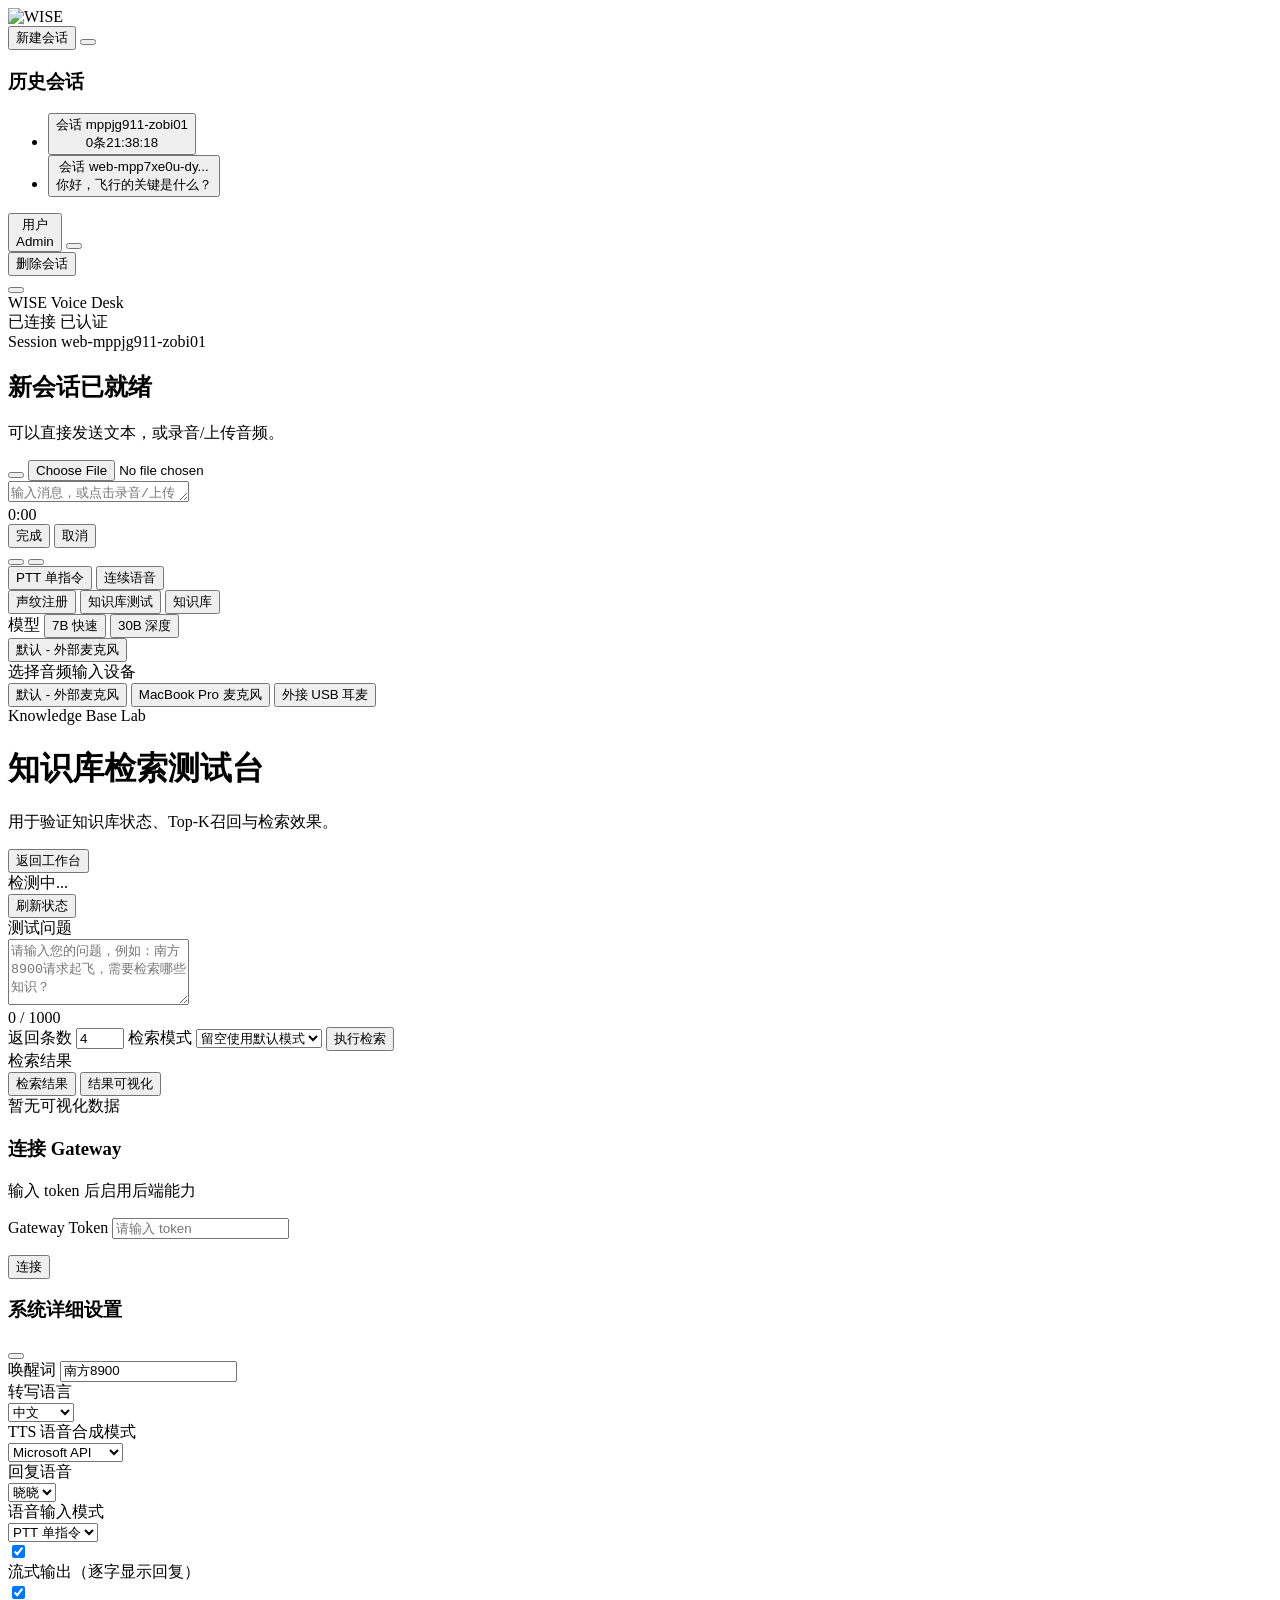
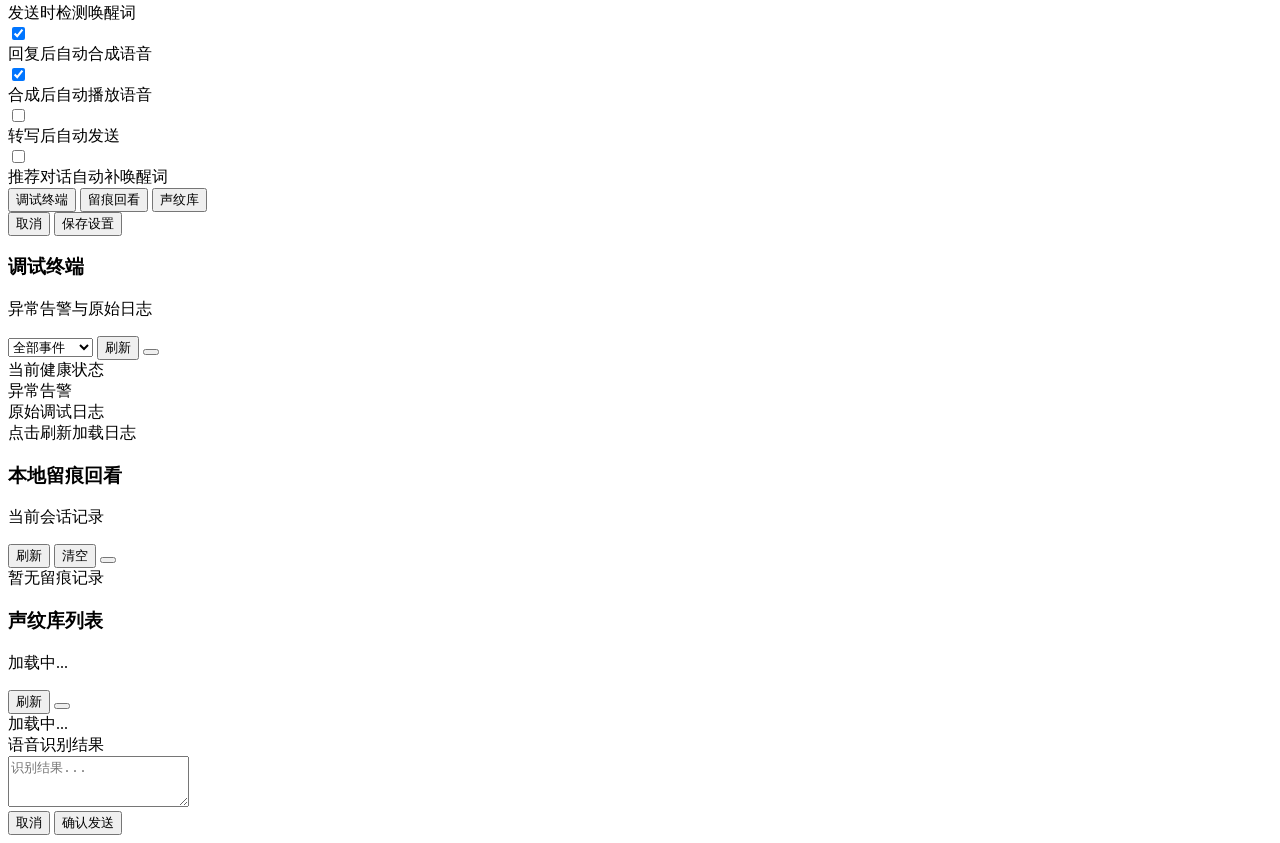
==== commit 944bf434: "fix: preserve webchat server updates" ====
--- a/webchat/frontend/index.html
+++ b/webchat/frontend/index.html
@@ -5,6 +5,7 @@
     <meta name="viewport" content="width=device-width, initial-scale=1.0">
     <title>WISE ATC 语音工作台</title>
     <script src="/static/vendor/tailwind/tailwind.js"></script>
+    <script src="/static/vendor/echarts/echarts.min.js"></script>
     <link rel="stylesheet" href="/static/vendor/fontawesome/css/all.min.css">
     <link rel="stylesheet" href="/static/styles/main.css">
 </head>
@@ -170,6 +171,12 @@
                                     <div id="kb-thumb" class="w-2.5 h-2.5 bg-white rounded-full absolute left-[2px] top-[2px] transition-transform shadow-sm"></div>
                                 </div>
                             </button>
+                            <div class="flex items-center bg-gray-100/80 rounded-md p-0.5 border border-gray-200/60" id="llm-model-toggle" title="选择本次对话使用的大模型">
+                                <span id="llm-model-label" class="px-2 text-[11px] font-medium text-gray-500 hidden sm:inline">模型</span>
+                                <button class="llm-model-btn px-2.5 py-1 text-gray-400 hover:text-gray-600 rounded-[4px] font-medium transition-all" data-model="7b">7B 快速</button>
+                                <button class="llm-model-btn px-2.5 py-1 text-gray-400 hover:text-gray-600 rounded-[4px] font-medium transition-all" data-model="30b">30B 深度</button>
+                                <span id="llm-model-progress" class="px-2 text-[11px] font-medium text-gray-400 hidden sm:inline"></span>
+                            </div>
                         </div>
                         <div class="flex items-center gap-3">
                             <!-- 麦克风下拉菜单容器 -->
@@ -558,8 +565,8 @@
     </div>
 
     <!-- 声纹库列表弹窗 -->
-    <div id="voiceprint-modal" class="hidden fixed inset-0 z-[110] bg-gray-900/40 backdrop-blur-sm flex items-center justify-center transition-opacity duration-300 opacity-0">
-        <div class="bg-white rounded-2xl shadow-2xl w-full max-w-lg max-h-[80vh] overflow-hidden transform scale-95 opacity-0 transition-all duration-300" id="voiceprint-modal-content">
+    <div id="voiceprint-list-modal" class="hidden fixed inset-0 z-[110] bg-gray-900/40 backdrop-blur-sm flex items-center justify-center transition-opacity duration-300 opacity-0">
+        <div class="bg-white rounded-2xl shadow-2xl w-full max-w-lg max-h-[80vh] overflow-hidden transform scale-95 opacity-0 transition-all duration-300" id="voiceprint-list-modal-content">
             <div class="px-5 py-4 border-b border-gray-100 flex justify-between items-center bg-gray-50/80">
                 <div>
                     <h3 class="text-sm font-bold text-gray-800 flex items-center gap-2"><i class="fa-solid fa-fingerprint text-gray-500"></i> 声纹库列表</h3>
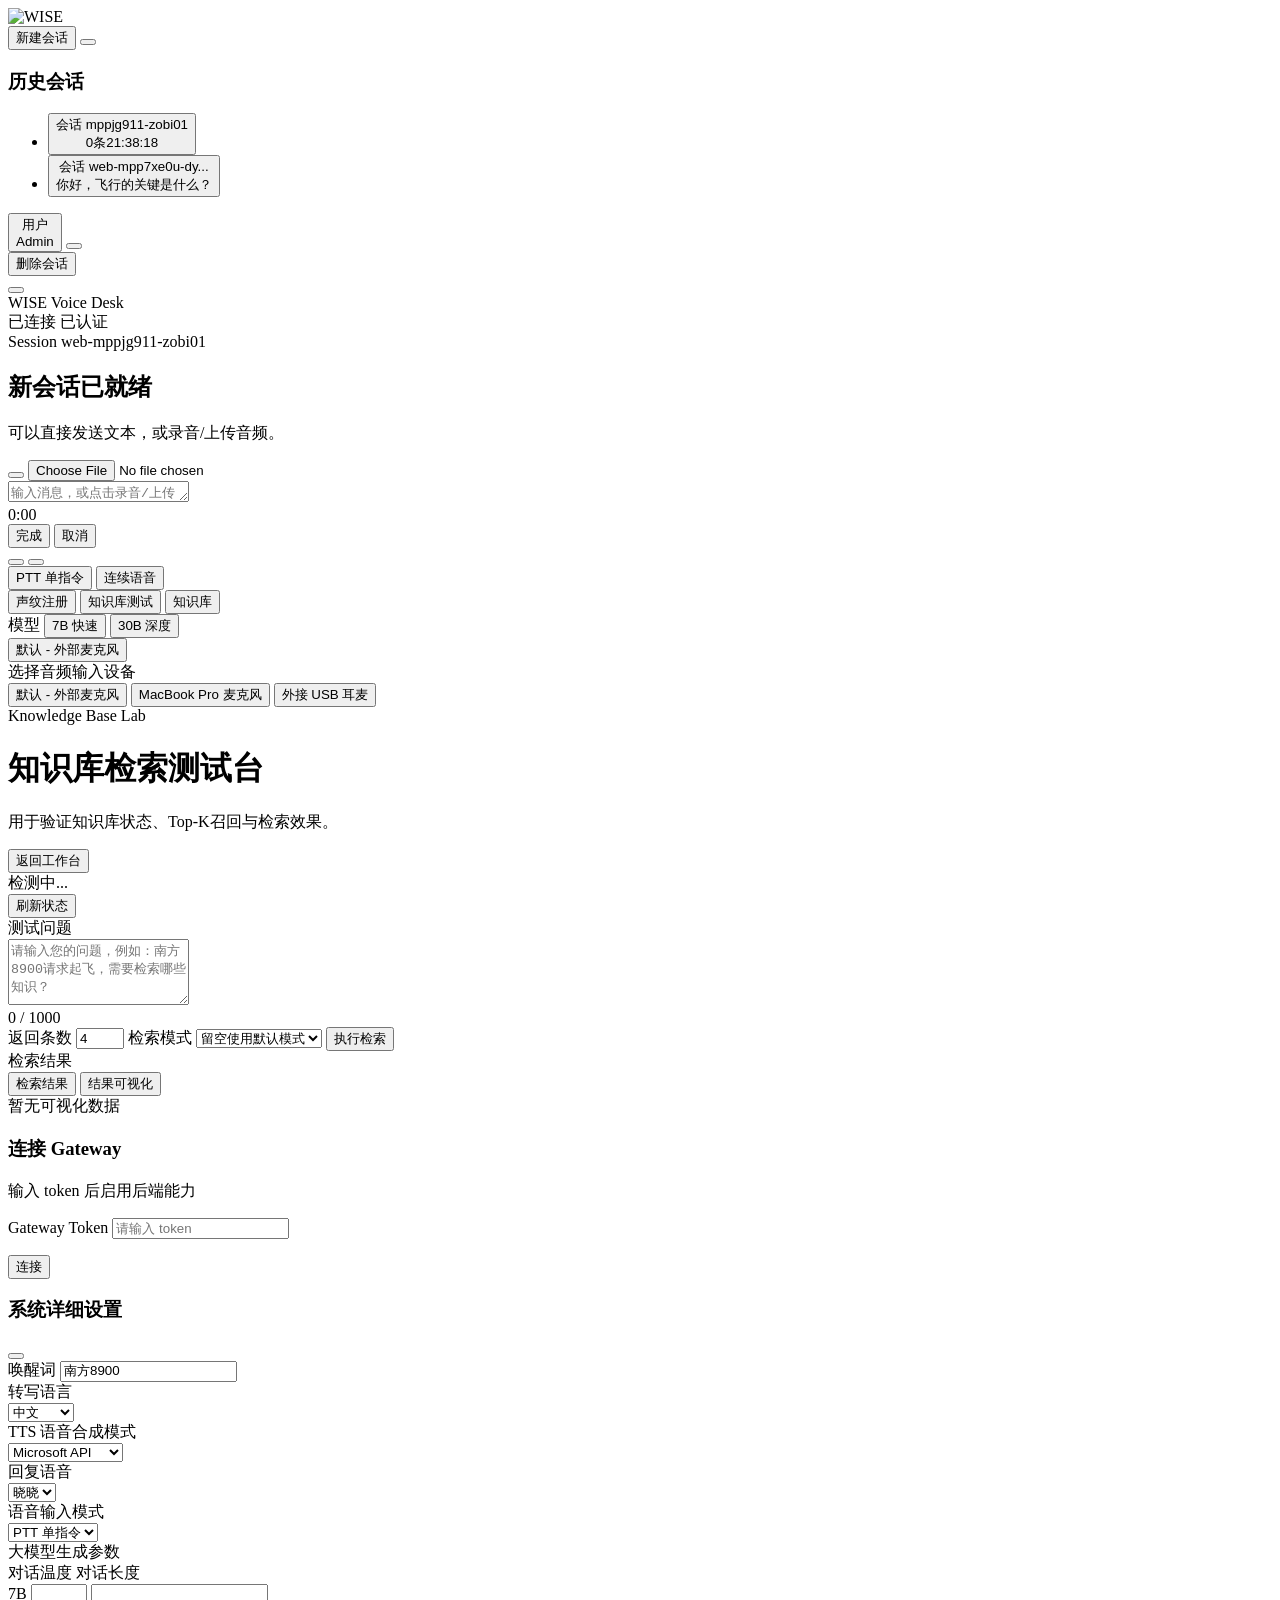
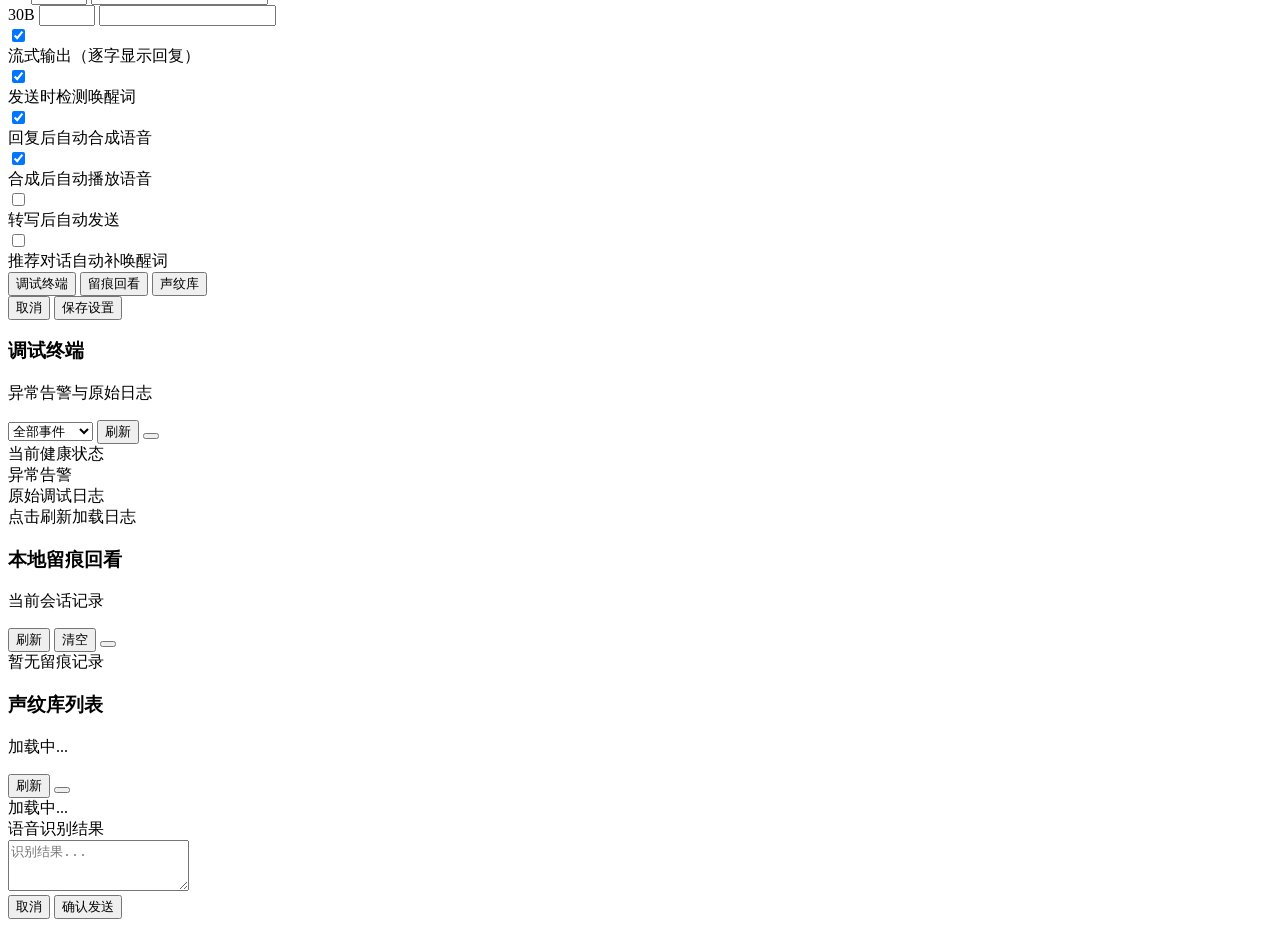
==== commit 7895aeac: "feat: 添加大模型生成参数设置，支持温度和最大token数的配置" ====
--- a/webchat/frontend/index.html
+++ b/webchat/frontend/index.html
@@ -12,7 +12,7 @@
 <body class="h-screen flex text-gray-800 overflow-hidden bg-white">
 
     <!-- ==================== 左侧导航栏 (Sidebar) ==================== -->
-    <div id="sidebar" class="w-[260px] bg-[#f9f9f9] flex-shrink-0 flex flex-col h-full transition-all duration-300 ease-in-out relative border-r border-gray-200 hidden md:flex z-50">
+    <div id="sidebar" class="app-sidebar bg-[#f9f9f9] flex-shrink-0 flex flex-col h-full transition-all duration-300 ease-in-out relative border-r border-gray-200 hidden md:flex z-50">
         <!-- 顶部 Logo 和 新建按钮 -->
         <div class="flex flex-col gap-2">
             <div class="flex justify-center pt-1 pb-1">
@@ -60,6 +60,7 @@
             </button>
         </div>
     </div>
+    <div id="sidebar-resizer" class="sidebar-resizer hidden md:block" title="拖动调整侧栏宽度，双击恢复默认"></div>
 
     <!-- 自定义右键菜单 -->
     <div id="context-menu" class="hidden absolute z-[100] bg-white border border-gray-100 shadow-lg rounded-lg py-1 w-32 text-sm transition-opacity duration-100">
@@ -335,7 +336,7 @@
 
     <!-- ==================== 设置模态框 (Settings Modal) ==================== -->
     <div id="settings-modal" class="hidden fixed inset-0 z-[100] bg-gray-900/40 backdrop-blur-sm flex items-center justify-center transition-opacity duration-300 opacity-0">
-        <div class="bg-white rounded-2xl shadow-2xl w-full max-w-lg overflow-hidden transform scale-95 opacity-0 transition-all duration-300" id="settings-modal-content">
+        <div class="bg-white rounded-2xl shadow-2xl w-full max-w-lg max-h-[92vh] overflow-hidden transform scale-95 opacity-0 transition-all duration-300 flex flex-col" id="settings-modal-content">
             <!-- Header -->
             <div class="px-6 py-4 border-b border-gray-100 flex justify-between items-center bg-gray-50/80">
                 <h3 class="text-[15px] font-bold text-gray-800 flex items-center gap-2">
@@ -347,7 +348,7 @@
             </div>
             
             <!-- Body -->
-            <div class="p-6 space-y-5">
+            <div class="p-6 space-y-5 overflow-y-auto min-h-0">
                 <!-- 1. 唤醒词 -->
                 <div>
                     <label class="block text-xs font-semibold text-gray-600 mb-1.5 ml-0.5">唤醒词</label>
@@ -412,6 +413,26 @@
                     </div>
                 </div>
 
+                <!-- 5.5 大模型生成参数 -->
+                <div class="border border-gray-100 rounded-xl p-3.5 bg-gray-50/60">
+                    <label class="block text-xs font-semibold text-gray-600 mb-3 ml-0.5">大模型生成参数</label>
+                    <div class="grid grid-cols-[56px_1fr_1fr] gap-2 items-center text-xs text-gray-500 mb-1.5 px-0.5">
+                        <span></span>
+                        <span>对话温度</span>
+                        <span>对话长度</span>
+                    </div>
+                    <div class="grid grid-cols-[56px_1fr_1fr] gap-2 items-center mb-2">
+                        <span class="text-xs font-semibold text-gray-600">7B</span>
+                        <input type="number" id="setting-temperature-7b" min="0" max="2" step="0.1" class="w-full bg-white border border-gray-200 rounded-lg px-3 py-2 text-sm text-gray-800 focus:outline-none focus:border-blue-400 focus:ring-2 focus:ring-blue-100 transition-all">
+                        <input type="number" id="setting-max-tokens-7b" min="1" step="1" class="w-full bg-white border border-gray-200 rounded-lg px-3 py-2 text-sm text-gray-800 focus:outline-none focus:border-blue-400 focus:ring-2 focus:ring-blue-100 transition-all">
+                    </div>
+                    <div class="grid grid-cols-[56px_1fr_1fr] gap-2 items-center">
+                        <span class="text-xs font-semibold text-gray-600">30B</span>
+                        <input type="number" id="setting-temperature-30b" min="0" max="2" step="0.1" class="w-full bg-white border border-gray-200 rounded-lg px-3 py-2 text-sm text-gray-800 focus:outline-none focus:border-blue-400 focus:ring-2 focus:ring-blue-100 transition-all">
+                        <input type="number" id="setting-max-tokens-30b" min="1" step="1" class="w-full bg-white border border-gray-200 rounded-lg px-3 py-2 text-sm text-gray-800 focus:outline-none focus:border-blue-400 focus:ring-2 focus:ring-blue-100 transition-all">
+                    </div>
+                </div>
+
                 <!-- 5.5 流式输出 -->
                 <div class="flex items-center pt-1 pl-0.5">
                     <div class="relative flex items-center">
@@ -480,7 +501,7 @@
             </div>
 
             <!-- Footer -->
-            <div class="px-6 py-4 bg-gray-50/80 border-t border-gray-100 flex items-center justify-between">
+            <div class="px-6 py-4 bg-gray-50/80 border-t border-gray-100 flex items-center justify-between flex-shrink-0">
                 <div class="flex items-center gap-2">
                     <button id="open-debug-btn" class="text-xs text-gray-500 hover:text-gray-800 flex items-center gap-1.5 px-2 py-1 rounded hover:bg-gray-200 transition-colors">
                         <i class="fa-solid fa-bug"></i> 调试终端
